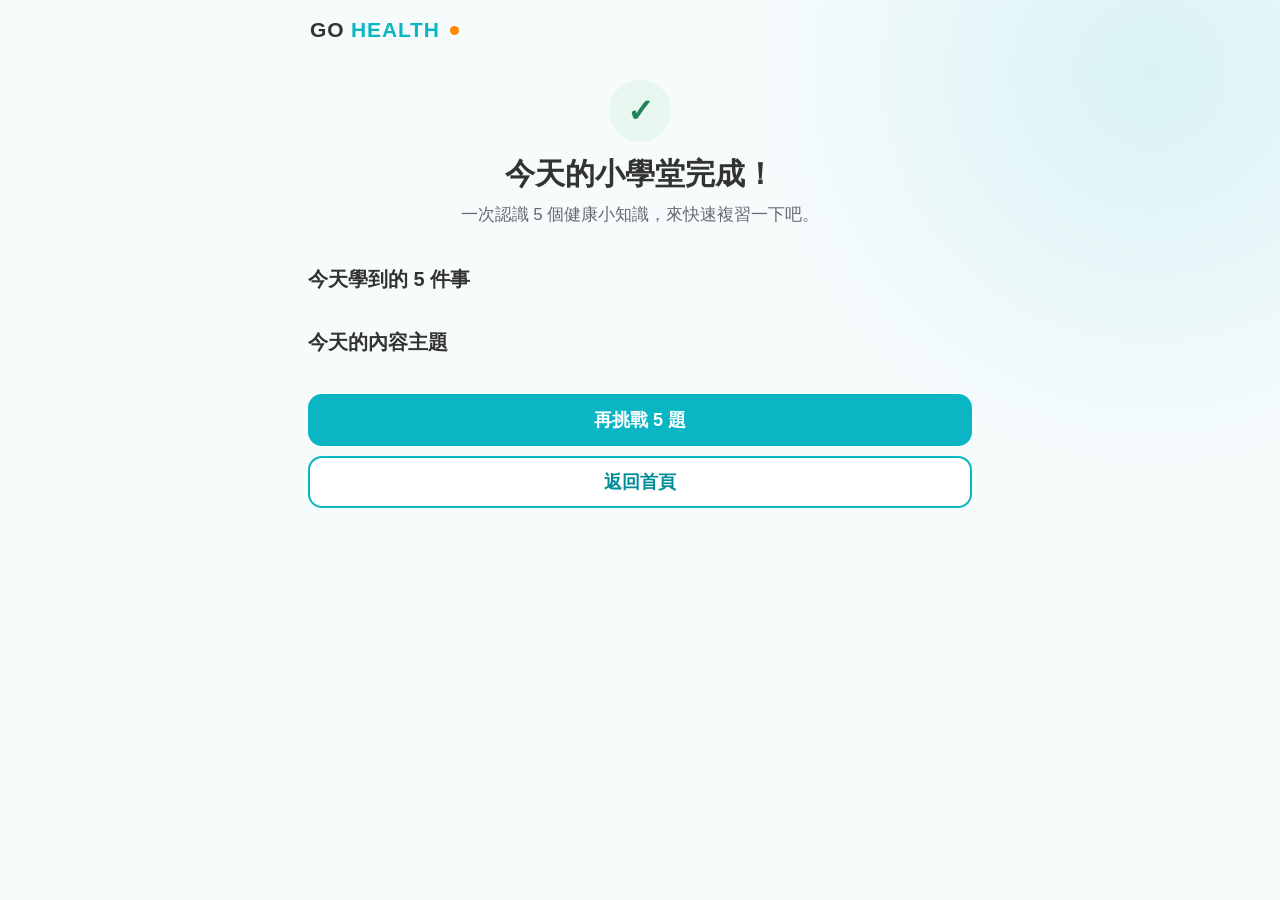
==== result.html @ e113cc84 "feat: add standalone quiz result page" ====
<!DOCTYPE html>
<html lang="zh-Hant">
<head>
  <meta charset="UTF-8" />
  <meta name="viewport" content="width=device-width, initial-scale=1, viewport-fit=cover" />
  <meta name="theme-color" content="#0BB6C4" />
  <title>GO HEALTH 健康小學堂｜今日回顧</title>
  <link rel="stylesheet" href="css/styles.css" />
</head>
<body>
  <main class="app-shell result-page">
    <header class="brand-header">
      <div class="brand-wordmark" aria-label="GO HEALTH">GO <span>HEALTH</span></div>
      <div class="brand-dot" aria-hidden="true"></div>
    </header>

    <section id="result-content">
      <div class="result-hero">
        <div class="result-check">✓</div>
        <h1>今天的小學堂完成！</h1>
        <p>一次認識 5 個健康小知識，來快速複習一下吧。</p>
      </div>

      <h2 class="section-title">今天學到的 5 件事</h2>
      <div id="review-list" class="review-list"></div>

      <h2 class="section-title">今天的內容主題</h2>
      <div id="topic-list" class="topic-list"></div>

      <div class="result-actions">
        <button id="retry-btn" class="btn btn-primary btn-block">再挑戰 5 題</button>
        <button id="home-btn" class="btn btn-secondary btn-block">返回首頁</button>
      </div>
    </section>

    <section id="empty-state" class="empty-state" hidden>
      <h1>還沒有完成紀錄</h1>
      <p>先完成 5 題健康小學堂，再回來看看今天學到什麼。</p>
      <button id="empty-home-btn" class="btn btn-primary btn-block">開始挑戰</button>
    </section>
  </main>

  <script src="data/questions.js"></script>
  <script src="js/quiz-service.js"></script>
  <script src="js/result.js"></script>
</body>
</html>
---- css/styles.css ----
:root {
  --brand: #0bb6c4;
  --brand-dark: #008d99;
  --accent: #ff8a00;
  --ink: #333333;
  --muted: #666b70;
  --bg: #f6fbfc;
  --card: #ffffff;
  --line: #dcebed;
  --success: #23845a;
  --hint: #fff8e8;
  --hint-line: #f2c869;
  --shadow: 0 12px 32px rgba(22, 87, 94, 0.10);
  font-family: "Noto Sans TC", "Microsoft JhengHei", Arial, sans-serif;
}
* { box-sizing: border-box; }
html { background: var(--bg); }
body { margin: 0; color: var(--ink); background: radial-gradient(circle at 90% 8%, rgba(11,182,196,.12), transparent 28%), var(--bg); min-height: 100vh; }
button { font: inherit; }
.app-shell { width: min(100%, 720px); margin: 0 auto; min-height: 100vh; padding: env(safe-area-inset-top) 18px calc(28px + env(safe-area-inset-bottom)); }
.brand-header { display: flex; align-items: center; gap: 10px; padding: 18px 2px 14px; }
.brand-wordmark { font-weight: 900; letter-spacing: .04em; font-size: 21px; }
.brand-wordmark span { color: var(--brand); }
.brand-dot { width: 9px; height: 9px; border-radius: 50%; background: var(--accent); }
.screen { display: none; }
.screen.active { display: block; }
.hero-card, .question-card, .answer-card, .result-card { background: var(--card); border: 1px solid rgba(11,182,196,.14); border-radius: 24px; box-shadow: var(--shadow); }
.hero-card { padding: 34px 24px 28px; margin-top: 20px; }
.eyebrow { color: var(--brand-dark); font-weight: 800; font-size: 15px; margin-bottom: 10px; }
h1 { font-size: clamp(28px, 6vw, 38px); line-height: 1.35; margin: 0 0 16px; }
.hero-card p { font-size: 18px; line-height: 1.8; color: var(--muted); margin: 0 0 20px; }
.hero-pills { display: flex; flex-wrap: wrap; gap: 8px; margin-bottom: 28px; }
.hero-pills span, .topic-chip { display: inline-flex; align-items: center; min-height: 34px; padding: 6px 12px; border-radius: 999px; background: #e9f9fb; color: #176d75; font-weight: 700; font-size: 14px; }
.btn { min-height: 52px; border: 0; border-radius: 14px; padding: 12px 18px; cursor: pointer; font-weight: 800; font-size: 18px; transition: transform .08s ease, filter .15s ease; }
.btn:active { transform: scale(.99); }
.btn-primary { background: var(--brand); color: white; }
.btn-primary:hover { filter: brightness(.96); }
.btn-secondary { background: white; color: var(--brand-dark); border: 2px solid var(--brand); }
.btn-block { width: 100%; }
.quiz-topbar { display: flex; gap: 12px; align-items: center; margin: 6px 0 16px; }
.icon-btn { flex: 0 0 46px; width: 46px; height: 46px; border-radius: 50%; border: 1px solid var(--line); background: white; font-size: 23px; cursor: pointer; }
.progress-wrap { flex: 1; }
.progress-label { display: flex; justify-content: space-between; align-items: baseline; gap: 8px; font-size: 14px; font-weight: 800; margin-bottom: 7px; }
#category-text { color: var(--muted); font-weight: 700; text-align: right; }
.progress-track { height: 9px; border-radius: 999px; background: #dff1f3; overflow: hidden; }
.progress-bar { height: 100%; width: 20%; background: var(--brand); border-radius: 999px; transition: width .25s ease; }
.question-card { padding: 24px 20px; }
.question-number { color: var(--brand-dark); font-size: 15px; font-weight: 800; margin-bottom: 8px; }
.question-card h2 { margin: 0 0 20px; font-size: clamp(23px, 5vw, 30px); line-height: 1.5; }
.options { display: grid; gap: 12px; }
.option-btn { width: 100%; min-height: 62px; border-radius: 16px; border: 2px solid #d8e8ea; background: #fff; color: var(--ink); text-align: left; padding: 14px 16px; font-size: 18px; font-weight: 700; cursor: pointer; line-height: 1.45; }
.option-btn:hover { border-color: var(--brand); }
.option-btn.wrong { opacity: .46; text-decoration: line-through; background: #f3f3f3; border-color: #ddd; cursor: not-allowed; }
.option-btn.correct { background: #ecfaf3; border-color: #70c99e; color: #17623f; }
.option-prefix { display: inline-flex; align-items: center; justify-content: center; width: 30px; height: 30px; margin-right: 9px; border-radius: 50%; background: #edf8f9; color: var(--brand-dark); font-weight: 900; }
.hint-box { margin-top: 18px; padding: 16px; background: var(--hint); border: 1px solid var(--hint-line); border-radius: 14px; color: #6a5521; }
.hint-box strong { display: block; margin-bottom: 5px; }
.hint-box p { margin: 0; line-height: 1.7; }
.answer-card { margin-top: 16px; padding: 22px 20px; border-color: #b9ead0; }
.answer-badge { display: inline-flex; padding: 6px 11px; margin-bottom: 10px; border-radius: 999px; color: var(--success); background: #e9f8f0; font-weight: 900; }
.answer-card h3 { margin: 0 0 8px; font-size: 21px; }
.answer-card > p { margin: 0 0 14px; color: var(--muted); font-size: 17px; line-height: 1.75; }
.takeaway-box { background: #f2fbfc; border-left: 4px solid var(--brand); border-radius: 10px; padding: 14px; margin-bottom: 18px; }
.takeaway-box span { display: block; color: var(--brand-dark); font-size: 13px; font-weight: 800; margin-bottom: 4px; }
.takeaway-box strong { font-size: 17px; line-height: 1.6; }
.result-page { padding-bottom: 32px; }
.result-hero { text-align: center; padding: 24px 12px 16px; }
.result-check { width: 62px; height: 62px; margin: 0 auto 12px; border-radius: 50%; display: grid; place-items: center; background: #e8f8f0; color: var(--success); font-size: 32px; font-weight: 900; }
.result-hero h1 { font-size: 30px; margin-bottom: 8px; }
.result-hero p { color: var(--muted); font-size: 17px; margin: 0; }
.section-title { font-size: 20px; margin: 24px 0 12px; }
.review-list { display: grid; gap: 12px; }
.review-item { background: white; border: 1px solid var(--line); border-radius: 18px; padding: 17px; }
.review-index { color: var(--brand-dark); font-weight: 900; font-size: 14px; }
.review-item h3 { font-size: 18px; line-height: 1.55; margin: 5px 0 10px; }
.correct-answer { color: var(--success); font-weight: 800; line-height: 1.55; }
.review-takeaway { margin: 8px 0 0; color: var(--muted); line-height: 1.7; }
details { margin-top: 10px; }
summary { cursor: pointer; color: var(--brand-dark); font-weight: 800; }
details p { color: var(--muted); line-height: 1.7; margin-bottom: 0; }
.topic-list { display: flex; flex-wrap: wrap; gap: 8px; }
.result-actions { display: grid; gap: 10px; margin-top: 26px; }
.empty-state { background: white; padding: 24px; border-radius: 20px; text-align: center; }
@media (min-width: 680px) {
  .app-shell { padding-left: 28px; padding-right: 28px; }
  .hero-card { padding: 42px 36px 34px; }
  .question-card, .answer-card { padding-left: 28px; padding-right: 28px; }
}
@media (prefers-reduced-motion: reduce) { * { scroll-behavior: auto !important; transition: none !important; } }
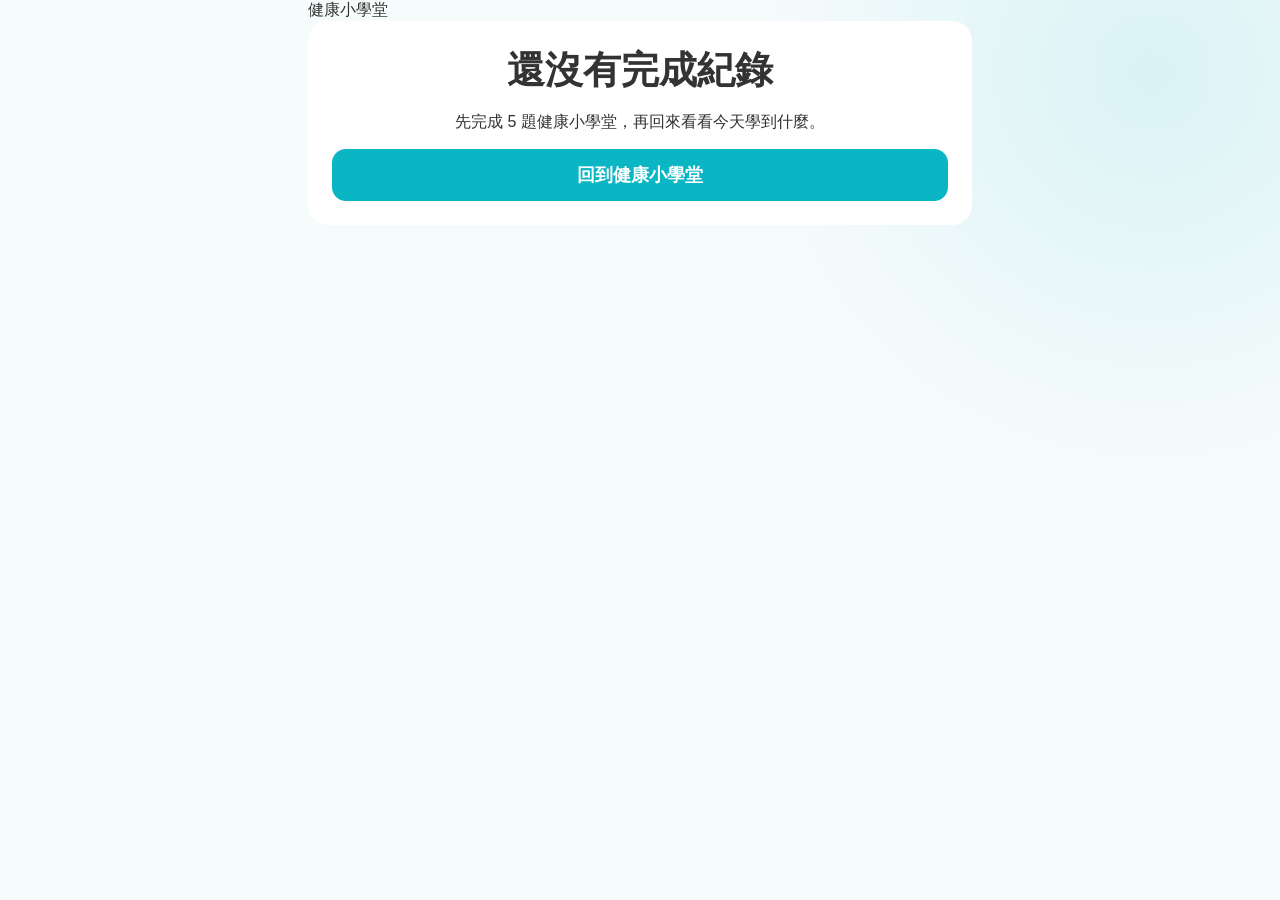
==== commit f88a6c03: "feat: simplify result page branding and navigation" ====
--- a/result.html
+++ b/result.html
@@ -4,15 +4,12 @@
   <meta charset="UTF-8" />
   <meta name="viewport" content="width=device-width, initial-scale=1, viewport-fit=cover" />
   <meta name="theme-color" content="#0BB6C4" />
-  <title>GO HEALTH 健康小學堂｜今日回顧</title>
+  <title>健康小學堂｜今日回顧</title>
   <link rel="stylesheet" href="css/styles.css" />
 </head>
 <body>
   <main class="app-shell result-page">
-    <header class="brand-header">
-      <div class="brand-wordmark" aria-label="GO HEALTH">GO <span>HEALTH</span></div>
-      <div class="brand-dot" aria-hidden="true"></div>
-    </header>
+    <div class="module-title">健康小學堂</div>
 
     <section id="result-content">
       <div class="result-hero">
@@ -36,7 +33,7 @@
     <section id="empty-state" class="empty-state" hidden>
       <h1>還沒有完成紀錄</h1>
       <p>先完成 5 題健康小學堂，再回來看看今天學到什麼。</p>
-      <button id="empty-home-btn" class="btn btn-primary btn-block">開始挑戰</button>
+      <button id="empty-home-btn" class="btn btn-primary btn-block">回到健康小學堂</button>
     </section>
   </main>
 
